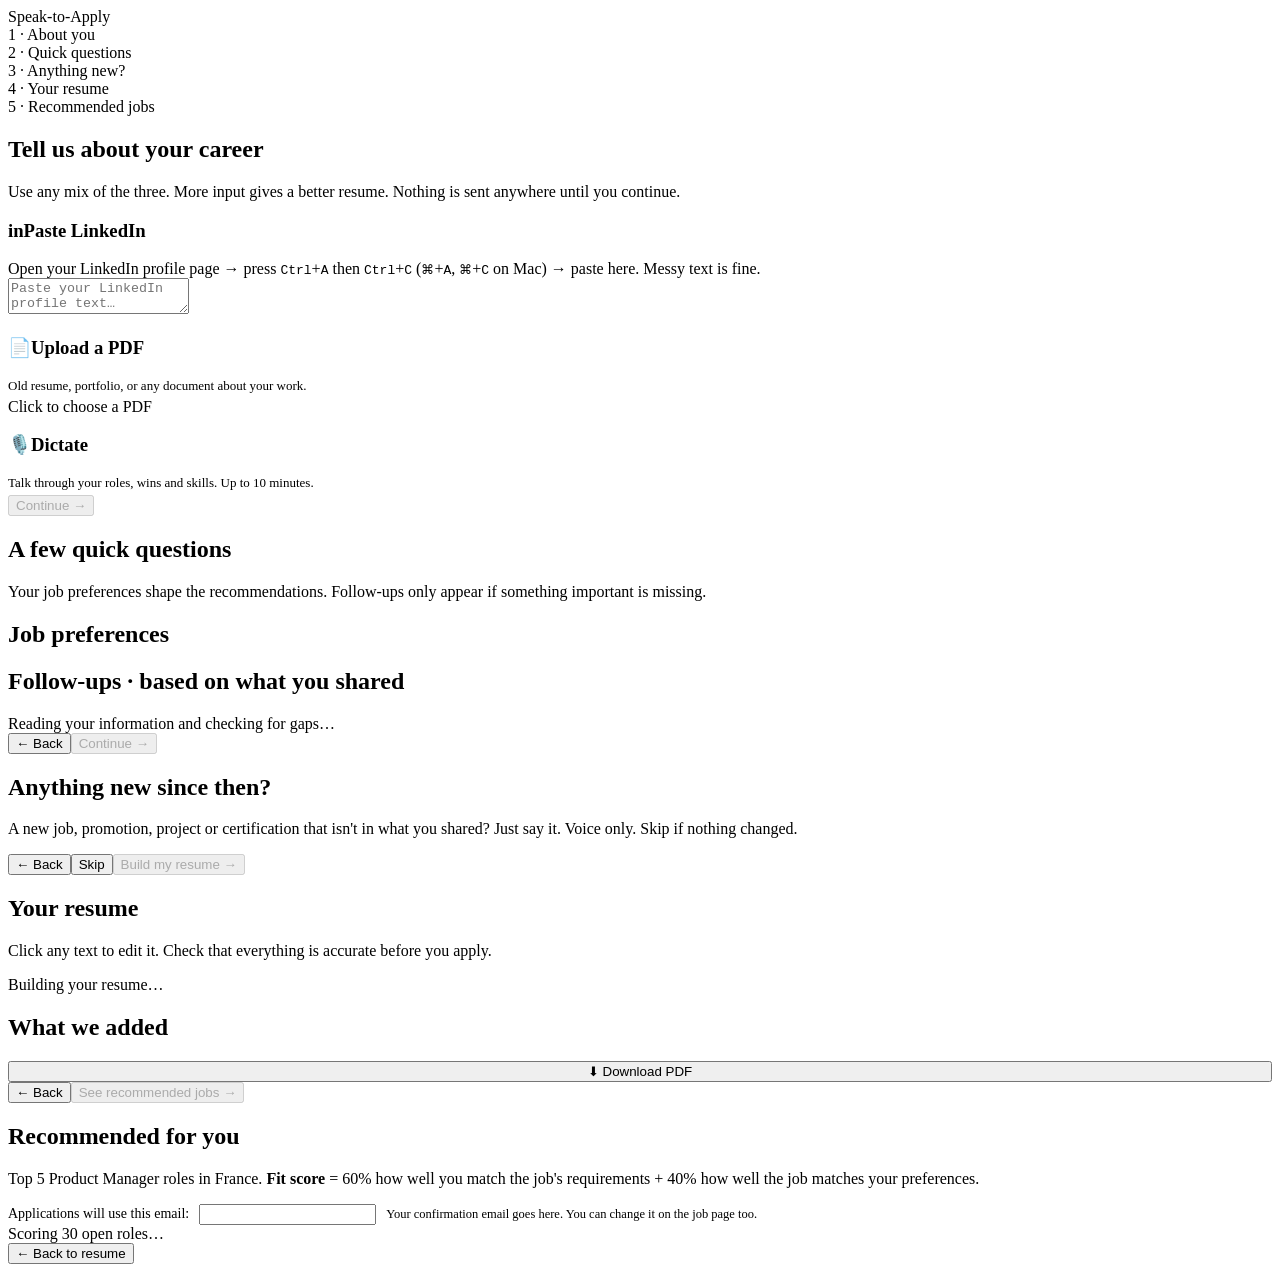
==== speak/static/index.html @ 91be8b70 "Speak-to-Apply MVP: voice/LinkedIn/PDF to resume, fit-scored jobs, pre-filled HireHub applications C" ====
<!doctype html><html lang="en"><head><meta charset="utf-8"><meta name="viewport" content="width=device-width,initial-scale=1">
<title>Speak-to-Apply</title><link rel="stylesheet" href="/static/app.css"></head><body><div class="wrap">
<div class="brand"><span class="dot"></span>Speak-to-Apply</div>
<div class="stepper" id="stepper"><div>1 · About you</div><div>2 · Quick questions</div><div>3 · Anything new?</div><div>4 · Your resume</div><div>5 · Recommended jobs</div></div>

<!-- STEP 1 -->
<section id="s1">
<h1>Tell us about your career</h1>
<p class="lead">Use any mix of the three. More input gives a better resume. Nothing is sent anywhere until you continue.</p>
<div class="grid3">
 <div class="card src" id="c-li"><h3><span class="ic">in</span>Paste LinkedIn</h3>
  <div class="nudge">Open your LinkedIn profile page → press <kbd>Ctrl</kbd>+<kbd>A</kbd> then <kbd>Ctrl</kbd>+<kbd>C</kbd> (<kbd>⌘</kbd>+<kbd>A</kbd>, <kbd>⌘</kbd>+<kbd>C</kbd> on Mac) → paste here. Messy text is fine.</div>
  <textarea id="li" placeholder="Paste your LinkedIn profile text…"></textarea></div>
 <div class="card src" id="c-pdf"><h3><span class="ic">📄</span>Upload a PDF</h3>
  <p class="muted" style="font-size:13px;margin:4px 0">Old resume, portfolio, or any document about your work.</p>
  <label class="drop" id="drop"><input type="file" id="pdf" accept=".pdf" hidden><span id="pdfname">Click to choose a PDF</span></label>
  <div id="pdfstatus" class="muted" style="font-size:12.5px;margin-top:6px"></div></div>
 <div class="card src" id="c-dict"><h3><span class="ic">🎙️</span>Dictate</h3>
  <p class="muted" style="font-size:13px;margin:4px 0">Talk through your roles, wins and skills. Up to 10 minutes.</p>
  <div class="rec" id="rec1"></div></div>
</div>
<div id="err1"></div>
<div class="actions"><button class="btn" id="go1" disabled>Continue →</button></div>
</section>

<!-- STEP 2 -->
<section id="s2" class="hidden">
<h1>A few quick questions</h1>
<p class="lead">Your job preferences shape the recommendations. Follow-ups only appear if something important is missing.</p>
<div class="card"><h2>Job preferences</h2><div id="prefs"></div></div>
<div class="card"><h2>Follow-ups <span class="sub">· based on what you shared</span></h2><div id="fups"><div class="loading"><div class="spin"></div>Reading your information and checking for gaps…</div></div></div>
<div id="err2"></div>
<div class="actions"><button class="btn ghost" data-back="1">← Back</button><button class="btn" id="go2" disabled>Continue →</button></div>
</section>

<!-- STEP 3 -->
<section id="s3" class="hidden">
<h1>Anything new since then?</h1>
<p class="lead">A new job, promotion, project or certification that isn't in what you shared? Just say it. Voice only. Skip if nothing changed.</p>
<div class="card center"><div class="rec" id="rec2"></div></div>
<div id="err3"></div>
<div class="actions"><button class="btn ghost" data-back="2">← Back</button><button class="btn ghost" id="skip3">Skip</button><button class="btn" id="go3" disabled>Build my resume →</button></div>
</section>

<!-- STEP 4 -->
<section id="s4" class="hidden">
<h1>Your resume</h1>
<p class="lead">Click any text to edit it. Check that everything is accurate before you apply.</p>
<div id="building" class="card center"><div class="loading" style="justify-content:center"><div class="spin"></div>Building your resume…</div></div>
<div class="resume-wrap hidden" id="resumewrap">
 <div class="paper" id="paper"></div>
 <div><div class="card"><h2>What we added</h2><ul class="changes" id="changes"></ul></div>
  <div class="card"><button class="btn ghost" id="dl" style="width:100%;justify-content:center">⬇ Download PDF</button></div></div>
</div>
<div id="err4"></div>
<div class="actions"><button class="btn ghost" data-back="3">← Back</button><button class="btn" id="go4" disabled>See recommended jobs →</button></div>
</section>

<!-- STEP 5 -->
<section id="s5" class="hidden">
<h1>Recommended for you</h1>
<p class="lead">Top 5 Product Manager roles in France. <b>Fit score</b> = 60% how well you match the job's requirements + 40% how well the job matches your preferences.</p>
<div class="card" style="display:flex;gap:10px;align-items:center;flex-wrap:wrap"><span style="font-size:14px">Applications will use this email:</span><input type="email" id="appemail" style="max-width:300px"><span class="muted" style="font-size:12.5px">Your confirmation email goes here. You can change it on the job page too.</span></div>
<div id="jobs"><div class="card center"><div class="loading" style="justify-content:center"><div class="spin"></div>Scoring 30 open roles…</div></div></div>
<div id="err5"></div>
<div class="actions"><button class="btn ghost" data-back="4">← Back to resume</button></div>
</section>
</div>
<script src="/static/app.js"></script></body></html>
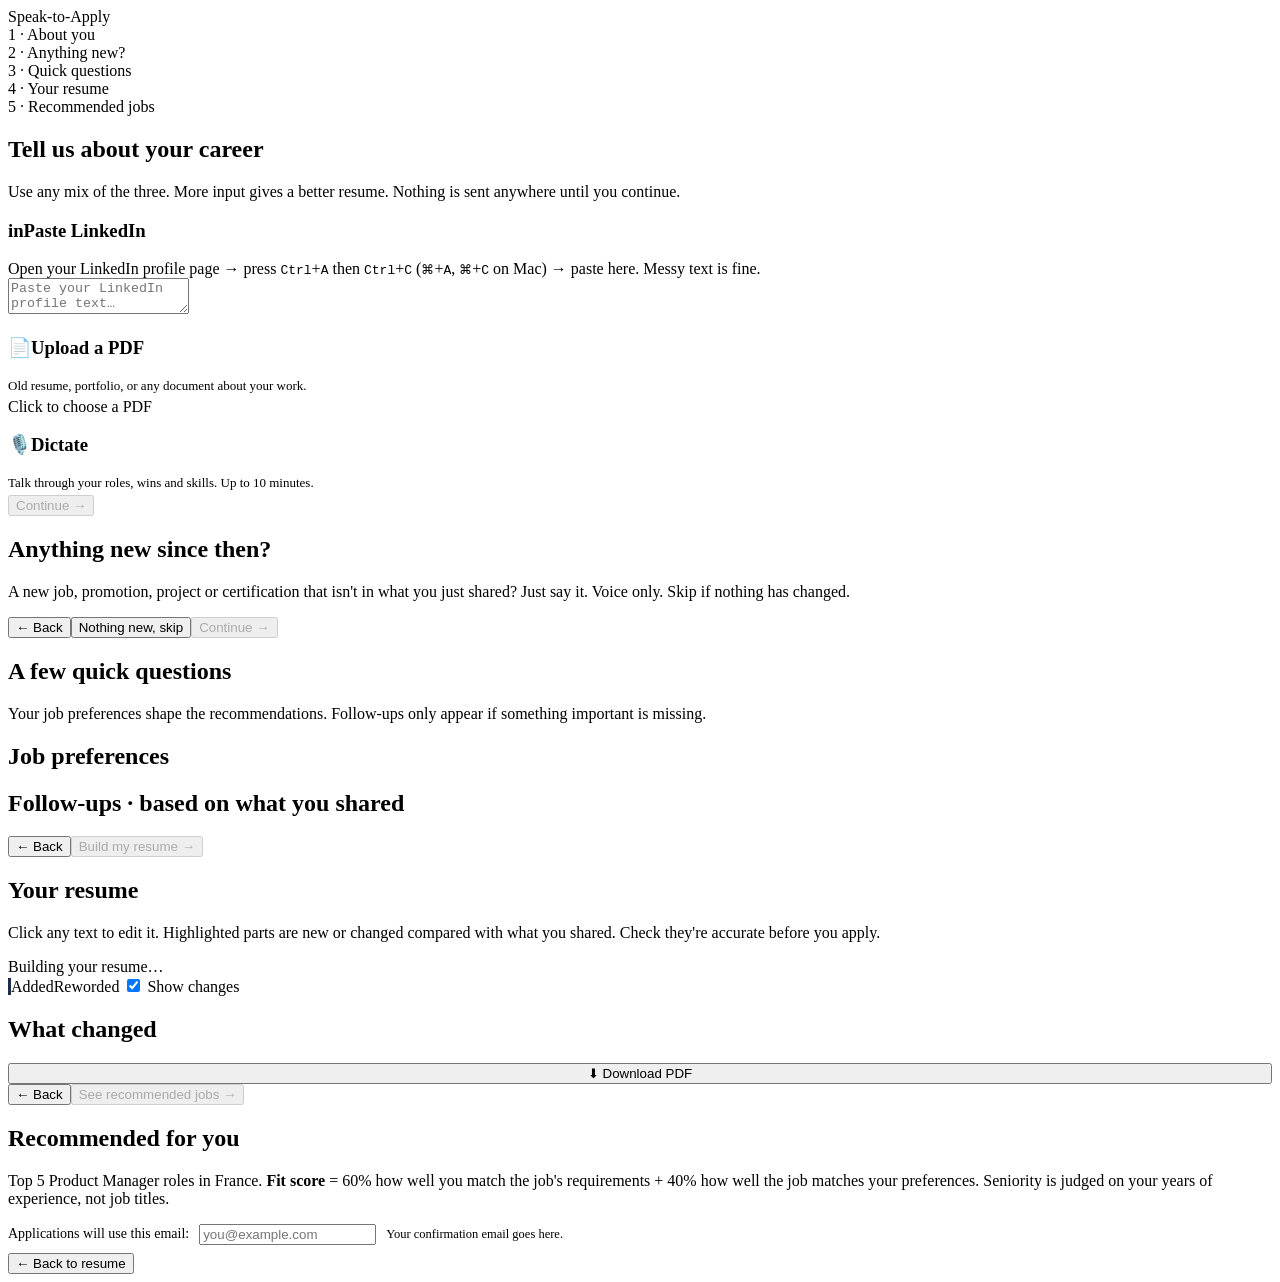
==== commit 97b5778c: "Iteration 2: new palette, simpler questions, resume change highlights - Navy/beige/cream palette and" ====
--- a/speak/static/index.html
+++ b/speak/static/index.html
@@ -1,9 +1,9 @@
 <!doctype html><html lang="en"><head><meta charset="utf-8"><meta name="viewport" content="width=device-width,initial-scale=1">
 <title>Speak-to-Apply</title><link rel="stylesheet" href="/static/app.css"></head><body><div class="wrap">
 <div class="brand"><span class="dot"></span>Speak-to-Apply</div>
-<div class="stepper" id="stepper"><div>1 · About you</div><div>2 · Quick questions</div><div>3 · Anything new?</div><div>4 · Your resume</div><div>5 · Recommended jobs</div></div>
+<div class="stepper" id="stepper"><div>1 · About you</div><div>2 · Anything new?</div><div>3 · Quick questions</div><div>4 · Your resume</div><div>5 · Recommended jobs</div></div>
 
-<!-- STEP 1 -->
+<!-- STEP 1: sources -->
 <section id="s1">
 <h1>Tell us about your career</h1>
 <p class="lead">Use any mix of the three. More input gives a better resume. Nothing is sent anywhere until you continue.</p>
@@ -23,45 +23,49 @@
 <div class="actions"><button class="btn" id="go1" disabled>Continue →</button></div>
 </section>
 
-<!-- STEP 2 -->
+<!-- STEP 2: anything new (voice only) -->
 <section id="s2" class="hidden">
+<h1>Anything new since then?</h1>
+<p class="lead">A new job, promotion, project or certification that isn't in what you just shared? Just say it. Voice only. Skip if nothing has changed.</p>
+<div class="card center"><div class="rec" id="rec2"></div></div>
+<div class="actions"><button class="btn ghost" data-back="1">← Back</button><button class="btn ghost" id="skip2">Nothing new, skip</button><button class="btn" id="go2" disabled>Continue →</button></div>
+</section>
+
+<!-- STEP 3: preferences + follow-ups -->
+<section id="s3" class="hidden">
 <h1>A few quick questions</h1>
 <p class="lead">Your job preferences shape the recommendations. Follow-ups only appear if something important is missing.</p>
 <div class="card"><h2>Job preferences</h2><div id="prefs"></div></div>
-<div class="card"><h2>Follow-ups <span class="sub">· based on what you shared</span></h2><div id="fups"><div class="loading"><div class="spin"></div>Reading your information and checking for gaps…</div></div></div>
-<div id="err2"></div>
-<div class="actions"><button class="btn ghost" data-back="1">← Back</button><button class="btn" id="go2" disabled>Continue →</button></div>
+<div class="card"><h2>Follow-ups <span class="sub">· based on what you shared</span></h2><div id="fups"></div></div>
+<div id="err3"></div>
+<div class="actions"><button class="btn ghost" data-back="2">← Back</button><button class="btn" id="go3" disabled>Build my resume →</button></div>
 </section>
 
-<!-- STEP 3 -->
-<section id="s3" class="hidden">
-<h1>Anything new since then?</h1>
-<p class="lead">A new job, promotion, project or certification that isn't in what you shared? Just say it. Voice only. Skip if nothing changed.</p>
-<div class="card center"><div class="rec" id="rec2"></div></div>
-<div id="err3"></div>
-<div class="actions"><button class="btn ghost" data-back="2">← Back</button><button class="btn ghost" id="skip3">Skip</button><button class="btn" id="go3" disabled>Build my resume →</button></div>
-</section>
-
-<!-- STEP 4 -->
+<!-- STEP 4: resume -->
 <section id="s4" class="hidden">
 <h1>Your resume</h1>
-<p class="lead">Click any text to edit it. Check that everything is accurate before you apply.</p>
+<p class="lead">Click any text to edit it. Highlighted parts are new or changed compared with what you shared. Check they're accurate before you apply.</p>
 <div id="building" class="card center"><div class="loading" style="justify-content:center"><div class="spin"></div>Building your resume…</div></div>
 <div class="resume-wrap hidden" id="resumewrap">
- <div class="paper" id="paper"></div>
- <div><div class="card"><h2>What we added</h2><ul class="changes" id="changes"></ul></div>
+ <div>
+  <div class="legend"><span><span class="sw" style="width:20px;height:12px;background:#efe5cf;border-left:3px solid #1f2d4d"></span>Added</span><span><span class="sw" style="width:20px;height:12px;border-bottom:2px solid #c9b48d"></span>Reworded</span>
+   <label class="toggle"><input type="checkbox" id="showchg" checked> Show changes</label></div>
+  <div class="paper" id="paper"></div>
+ </div>
+ <div><div class="card"><h2>What changed</h2><ul class="changes" id="changes"></ul></div>
   <div class="card"><button class="btn ghost" id="dl" style="width:100%;justify-content:center">⬇ Download PDF</button></div></div>
 </div>
 <div id="err4"></div>
 <div class="actions"><button class="btn ghost" data-back="3">← Back</button><button class="btn" id="go4" disabled>See recommended jobs →</button></div>
 </section>
 
-<!-- STEP 5 -->
+<!-- STEP 5: jobs -->
 <section id="s5" class="hidden">
 <h1>Recommended for you</h1>
-<p class="lead">Top 5 Product Manager roles in France. <b>Fit score</b> = 60% how well you match the job's requirements + 40% how well the job matches your preferences.</p>
-<div class="card" style="display:flex;gap:10px;align-items:center;flex-wrap:wrap"><span style="font-size:14px">Applications will use this email:</span><input type="email" id="appemail" style="max-width:300px"><span class="muted" style="font-size:12.5px">Your confirmation email goes here. You can change it on the job page too.</span></div>
-<div id="jobs"><div class="card center"><div class="loading" style="justify-content:center"><div class="spin"></div>Scoring 30 open roles…</div></div></div>
+<p class="lead">Top 5 Product Manager roles in France. <b>Fit score</b> = 60% how well you match the job's requirements + 40% how well the job matches your preferences. Seniority is judged on your years of experience, not job titles.</p>
+<div class="card"><div style="display:flex;gap:10px;align-items:center;flex-wrap:wrap"><span style="font-size:14px">Applications will use this email:</span><input type="email" id="appemail" style="max-width:300px" placeholder="you@example.com"><span class="muted" style="font-size:12.5px">Your confirmation email goes here.</span></div>
+ <div id="emailnote" style="margin-top:8px"></div></div>
+<div id="jobs"></div>
 <div id="err5"></div>
 <div class="actions"><button class="btn ghost" data-back="4">← Back to resume</button></div>
 </section>
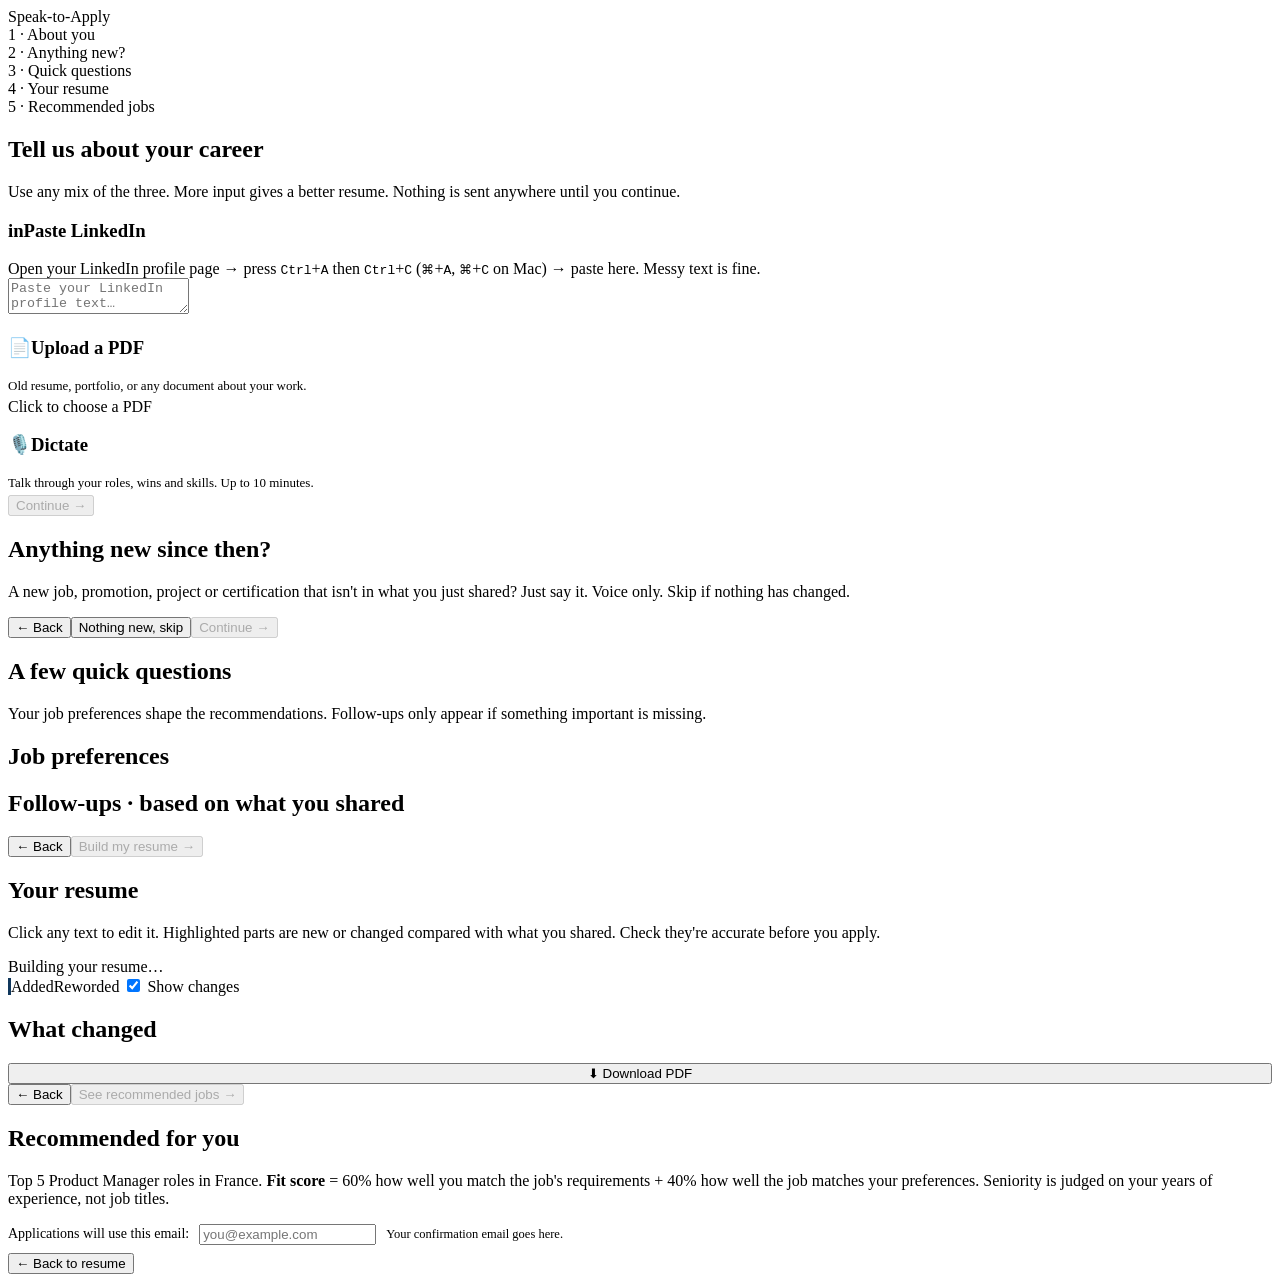
==== commit 21c04258: "Iteration 3: serif font and new colour palette Palette: #10375C, #1E81B0, #B4E1FA, #F1E0C5, #FFFBF4," ====
--- a/speak/static/index.html
+++ b/speak/static/index.html
@@ -48,7 +48,7 @@
 <div id="building" class="card center"><div class="loading" style="justify-content:center"><div class="spin"></div>Building your resume…</div></div>
 <div class="resume-wrap hidden" id="resumewrap">
  <div>
-  <div class="legend"><span><span class="sw" style="width:20px;height:12px;background:#efe5cf;border-left:3px solid #1f2d4d"></span>Added</span><span><span class="sw" style="width:20px;height:12px;border-bottom:2px solid #c9b48d"></span>Reworded</span>
+  <div class="legend"><span><span class="sw" style="width:20px;height:12px;background:#F1E0C5;border-left:3px solid #10375C"></span>Added</span><span><span class="sw" style="width:20px;height:12px;border-bottom:2px solid #d9bf94"></span>Reworded</span>
    <label class="toggle"><input type="checkbox" id="showchg" checked> Show changes</label></div>
   <div class="paper" id="paper"></div>
  </div>
